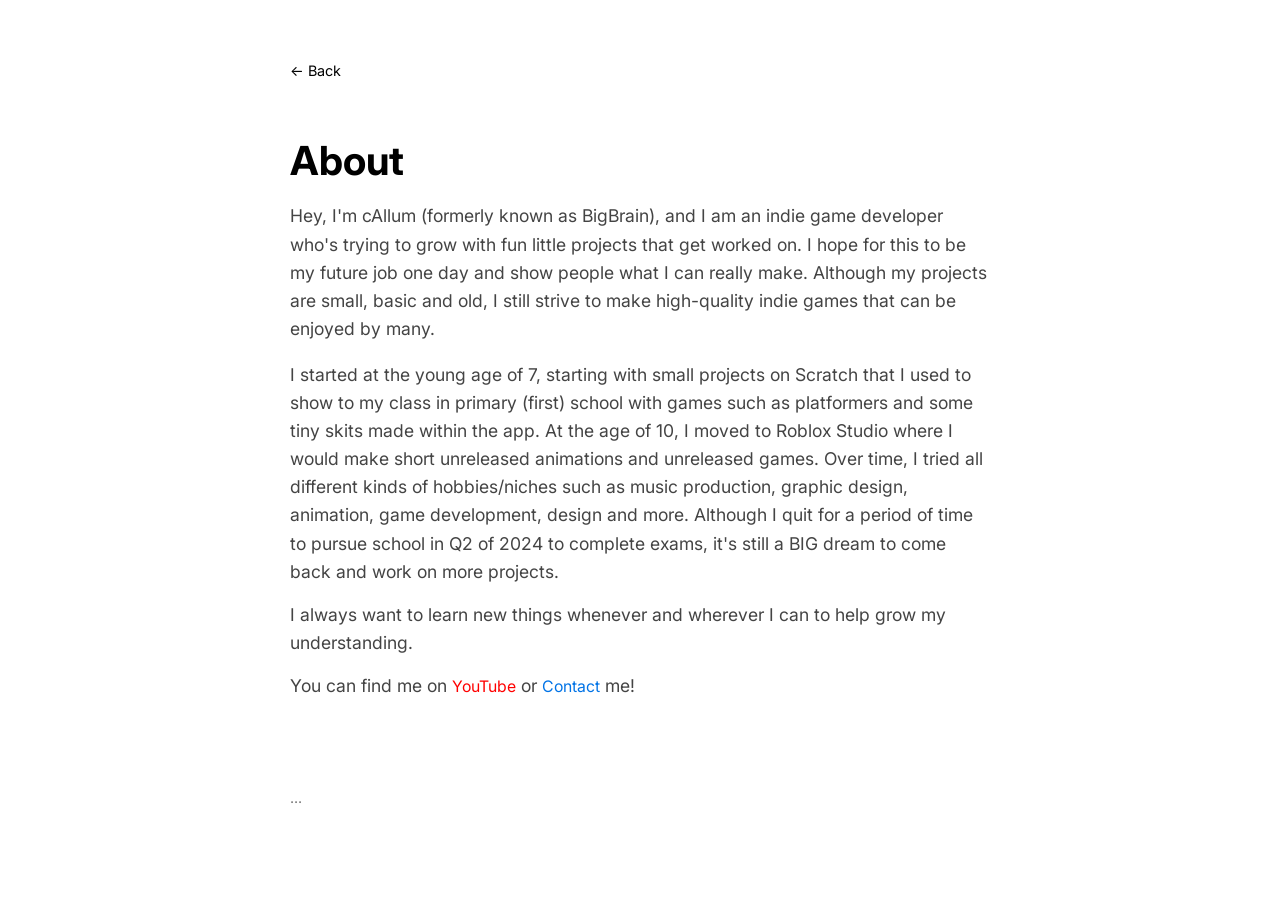
==== about/index.html @ 45e50a9d "Update index.html" ====
<!DOCTYPE html>
<html lang="en">
<head>
  <meta charset="UTF-8" />
  <meta name="viewport" content="width=device-width, initial-scale=1.0" />
  <title>About – cAllum</title>
  <link href="https://fonts.googleapis.com/css2?family=Inter:wght@400;500;700&display=swap" rel="stylesheet">
  <link rel="icon" type="image/png" href="../icon.png">
  <style>
    body {
      margin: 0;
      padding: 60px 40px;
      font-family: 'Inter', sans-serif;
      background-color: #fff;
      color: #000;
    }

    @media (prefers-color-scheme: dark) {
      body {
        background-color: #111;
        color: #fff;
      }
    }

    a {
      text-decoration: none;
      color: inherit;
      font-size: 0.9em;
      display: inline-block;
      margin-bottom: 30px;
    }

    a:hover {
      text-decoration: underline;
    }

    .container {
      max-width: 700px;
      margin: auto;
    }

    h1 {
      font-size: 2.5em;
      margin-bottom: 10px;
    }

    p {
      line-height: 1.6;
      font-size: 1.1em;
      color: #444;
    }

    @media (prefers-color-scheme: dark) {
      p {
        color: #ccc;
      }
    }

    footer {
      margin-top: 60px;
      font-size: 0.9em;
      color: #777;
    }

    .socials a {
      margin-right: 15px;
      color: #777;
    }

    .socials a:hover {
      color: #000;
    }

    .fade-in {
      opacity: 0;
      transform: translateY(20px);
      animation: fadeInUp 0.6s ease-out forwards;
    }

    .fade-in.delay-1 { animation-delay: 0.2s; }
    .fade-in.delay-2 { animation-delay: 0.4s; }
    .fade-in.delay-3 { animation-delay: 0.6s; }
    .fade-in.delay-4 { animation-delay: 0.8s; }

    .youtube-link {
      color: #FF0000; /* YouTube red */
      text-decoration: none; /* optional to remove underline */
    }

    .youtube-link:hover {
      color: #cc0000; /* darker red on hover */
    }

    .contact-link {
      color: #0073e6; /* a nice blue */
      text-decoration: none;
    }

    .contact-link:hover {
      color: #005bb5; /* darker blue on hover */
    }

    @keyframes fadeInUp {
      to {
        opacity: 1;
        transform: none;
      }
    }

    @media (prefers-color-scheme: dark) {
      .socials a:hover {
        color: #fff;
      }
    }
  </style>
</head>
<body>
  <div class="container fade-in">
    <a href="https://iamabigbrain.github.io/cAllum/" class="fade-in">← Back</a>

    <h1 class="fade-in.delay-1">About</h1>
    <p class="fade-in, margin: 15px 0; line-height: 1.6;">
      Hey, I'm cAllum (formerly known as BigBrain), and I am an indie game developer who's trying to grow with fun little projects that get worked on. I hope for this to be my future job one day and show people what I can really make. Although my projects are small, basic and old, I still strive to make high-quality indie games that can be enjoyed by many.
    </p>

    <p class="fade-in delay-2" style="margin: 15px 0; line-height: 1.6;">
      I started at the young age of 7, starting with small projects on Scratch that I used to show to my class in primary (first) school with games such as platformers and some tiny skits made within the app. At the age of 10, I moved to Roblox Studio where I would make short unreleased animations and unreleased games. Over time, I tried all different kinds of hobbies/niches such as music production, graphic design, animation, game development, design and more. Although I quit for a period of time to pursue school in Q2 of 2024 to complete exams, it's still a BIG dream to come back and work on more projects.
    </p>

    <p class="fade-in delay-3" style="margin: 15px 0; line-height: 1.6;">
      I always want to learn new things whenever and wherever I can to help grow my understanding.
    </p>

    <p class="fade-in delay-4" style="margin: 15px 0; line-height: 1.6;">
      You can find me on 
      <a href="https://youtube.com/YOUR_CHANNEL_LINK" target="_blank" class="youtube-link">YouTube</a>
      or
      <a href="mailto:youremail@example.com" class="contact-link">Contact</a>
      me!
    </p>

    <footer class="fade-in.delay-4">
      ...
    </footer>
  </div>
</body>
</html>
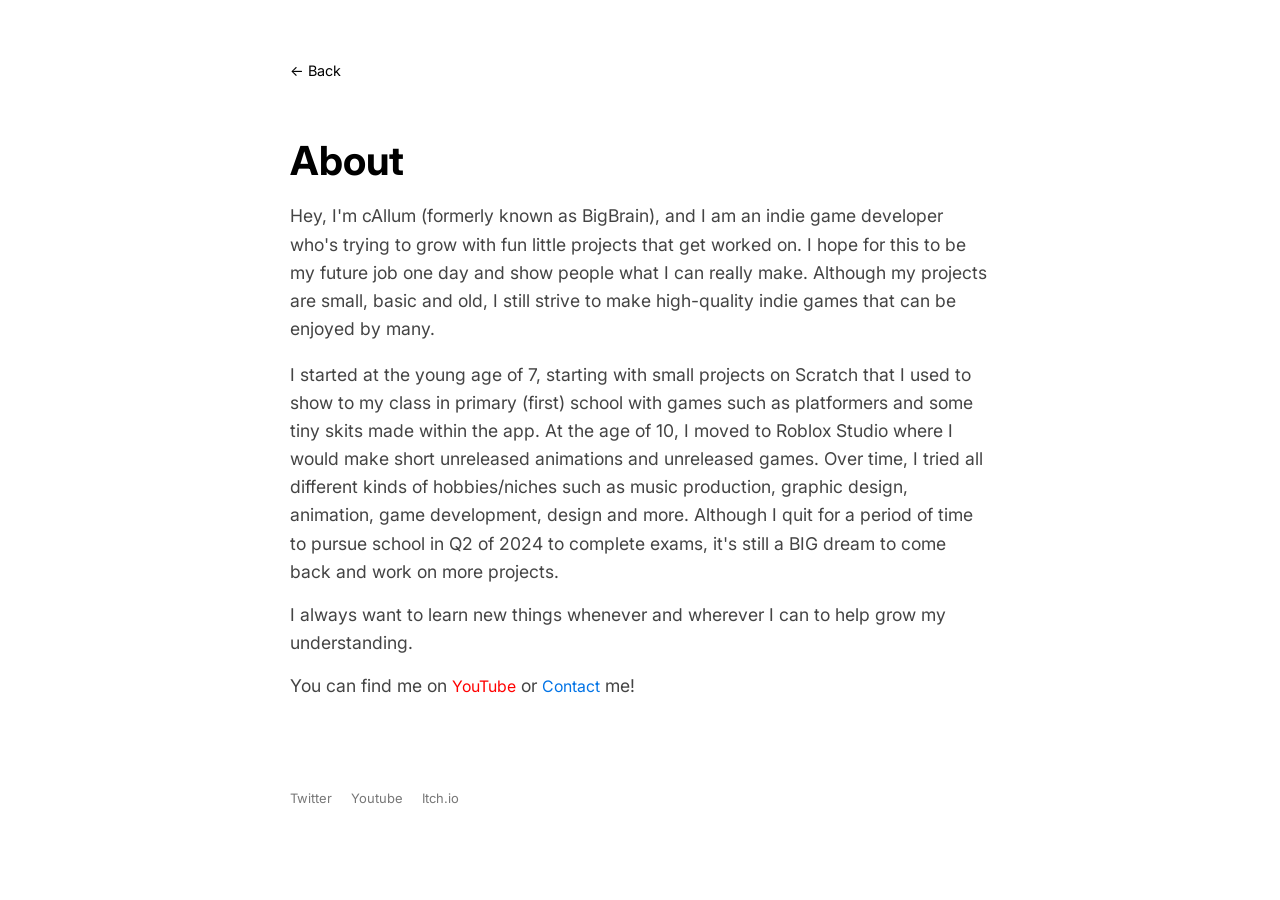
==== commit 3361acf5: "Update index.html" ====
--- a/about/index.html
+++ b/about/index.html
@@ -139,8 +139,12 @@
       me!
     </p>
 
-    <footer class="fade-in.delay-4">
-      ...
+    <footer class="fade-in delay-6">
+      <div class="socials">
+        <a href="https://twitter.com/bigbrainnotlive" target="_blank">Twitter</a>
+        <a href="https://www.youtube.com/@iamactuallybigbrain" target="_blank">Youtube</a>
+        <a href="https://bigbra1n.itch.io/" target="_blank">Itch.io</a>
+      </div>
     </footer>
   </div>
 </body>
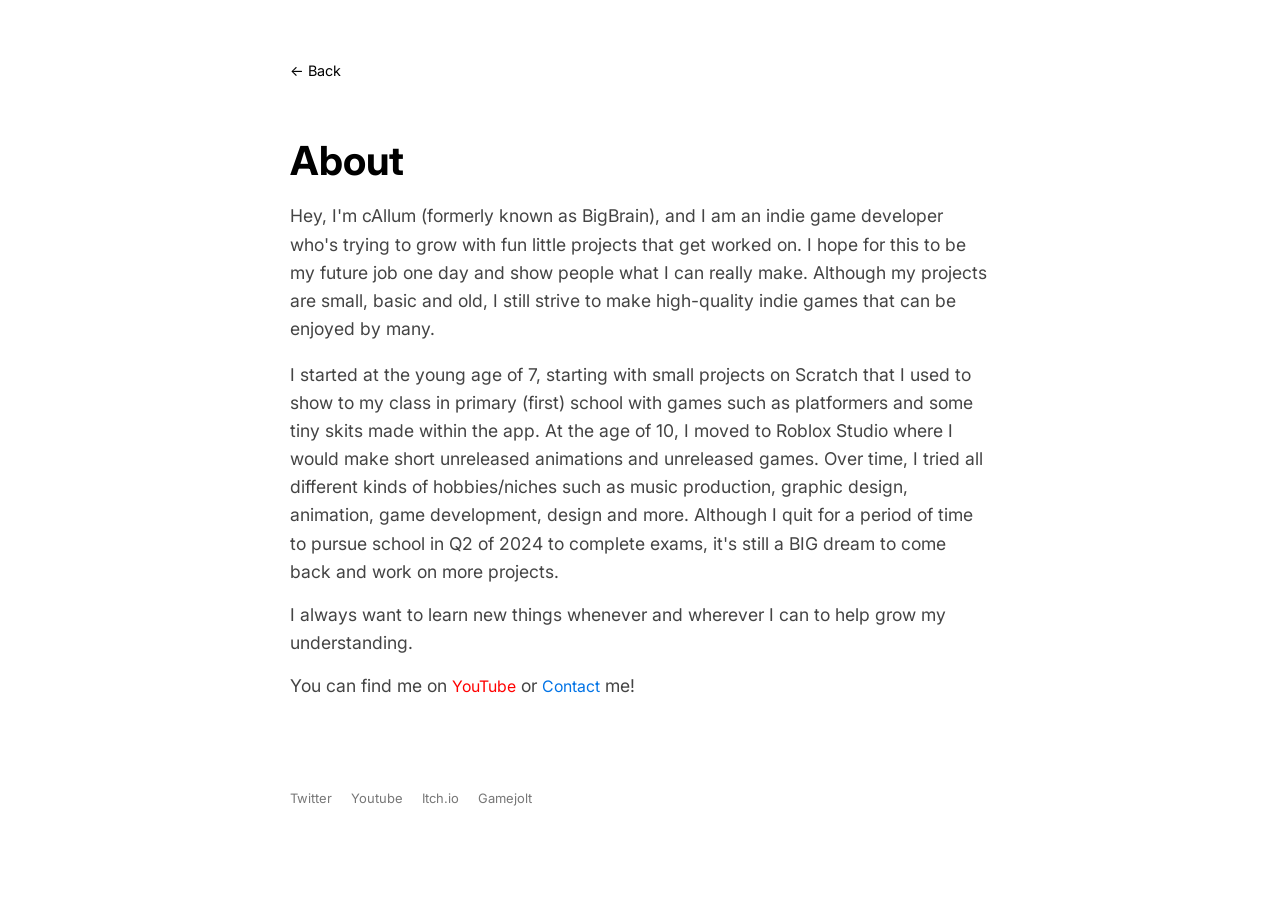
==== commit ef8e82e2: "Update index.html" ====
--- a/about/index.html
+++ b/about/index.html
@@ -5,7 +5,7 @@
   <meta name="viewport" content="width=device-width, initial-scale=1.0" />
   <title>About – cAllum</title>
   <link href="https://fonts.googleapis.com/css2?family=Inter:wght@400;500;700&display=swap" rel="stylesheet">
-  <link rel="icon" type="image/png" href="../icon.png">
+  <link rel="icon" type="image/png" href="../icon2.png">
   <style>
     body {
       margin: 0;
@@ -81,6 +81,7 @@
     .fade-in.delay-2 { animation-delay: 0.4s; }
     .fade-in.delay-3 { animation-delay: 0.6s; }
     .fade-in.delay-4 { animation-delay: 0.8s; }
+    .fade-in.delay-5 { animation-delay: 1.0s; }
 
     .youtube-link {
       color: #FF0000; /* YouTube red */
@@ -139,11 +140,12 @@
       me!
     </p>
 
-    <footer class="fade-in delay-6">
+    <footer class="fade-in delay-4">
       <div class="socials">
         <a href="https://twitter.com/bigbrainnotlive" target="_blank">Twitter</a>
         <a href="https://www.youtube.com/@iamactuallybigbrain" target="_blank">Youtube</a>
         <a href="https://bigbra1n.itch.io/" target="_blank">Itch.io</a>
+        <a href="https://gamejolt.com/@bigbraindev" target="_blank">Gamejolt</a>
       </div>
     </footer>
   </div>
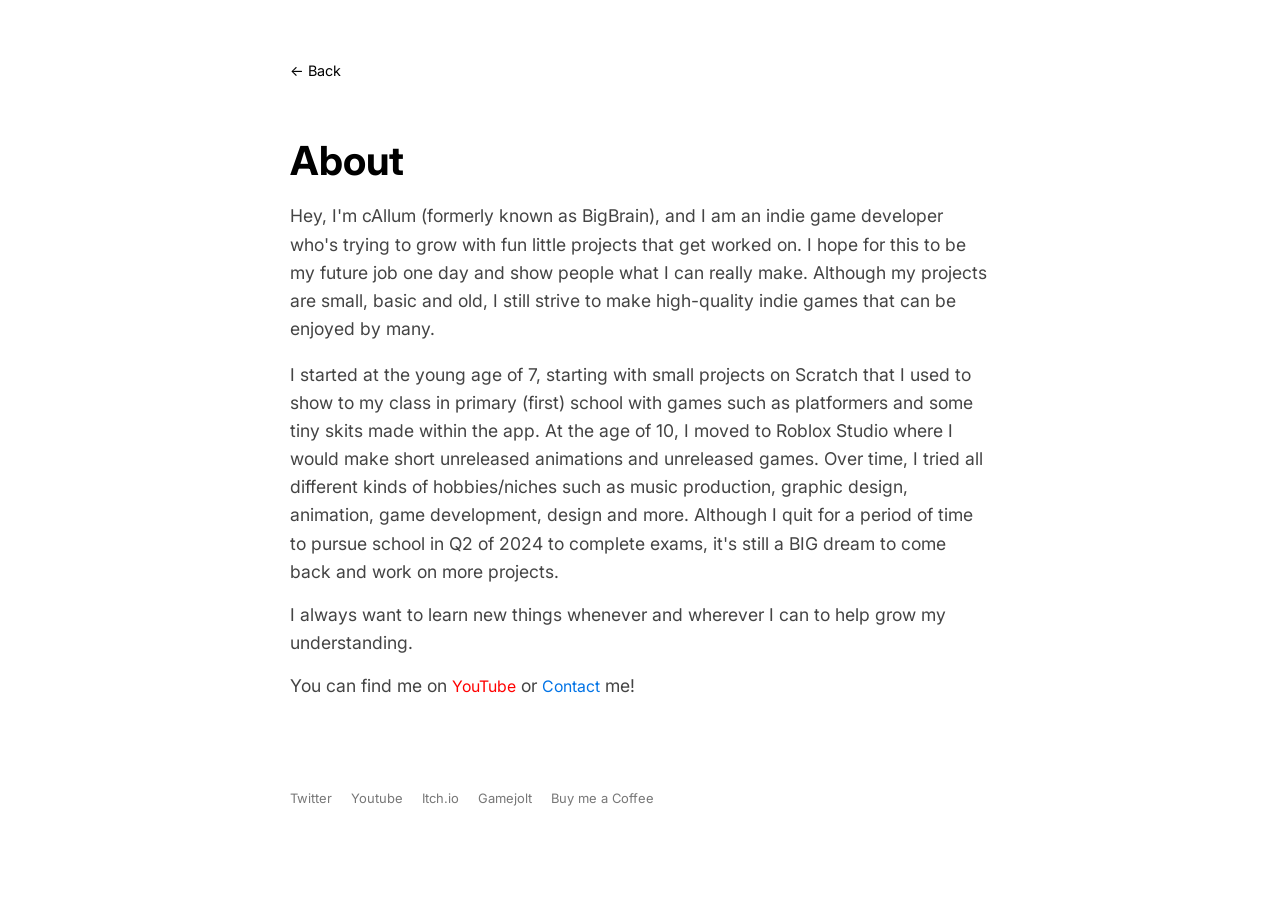
==== commit dcffaeb0: "Add 'Buy me a Coffee' link to footer" ====
--- a/about/index.html
+++ b/about/index.html
@@ -134,18 +134,19 @@
 
     <p class="fade-in delay-4" style="margin: 15px 0; line-height: 1.6;">
       You can find me on 
-      <a href="https://youtube.com/YOUR_CHANNEL_LINK" target="_blank" class="youtube-link">YouTube</a>
+      <a href="https://www.youtube.com/@bycAllum" target="_blank" class="youtube-link">YouTube</a>
       or
-      <a href="mailto:youremail@example.com" class="contact-link">Contact</a>
+      <a href="mailto:bigbrainmakesgames83@example.com" class="contact-link">Contact</a>
       me!
     </p>
 
     <footer class="fade-in delay-4">
       <div class="socials">
-        <a href="https://twitter.com/bigbrainnotlive" target="_blank">Twitter</a>
-        <a href="https://www.youtube.com/@iamactuallybigbrain" target="_blank">Youtube</a>
-        <a href="https://bigbra1n.itch.io/" target="_blank">Itch.io</a>
-        <a href="https://gamejolt.com/@bigbraindev" target="_blank">Gamejolt</a>
+        <a href="https://x.com/bycAllumdev" target="_blank">Twitter</a>
+        <a href="https://www.youtube.com/@bycAllum" target="_blank">Youtube</a>
+        <a href="https://bycAllum.itch.io/" target="_blank">Itch.io</a>
+        <a href="https://gamejolt.com/@bycAllum" target="_blank">Gamejolt</a>
+        <a href="https://buymeacoffee.com/bycallum" target="_blank">Buy me a Coffee</a>
       </div>
     </footer>
   </div>
